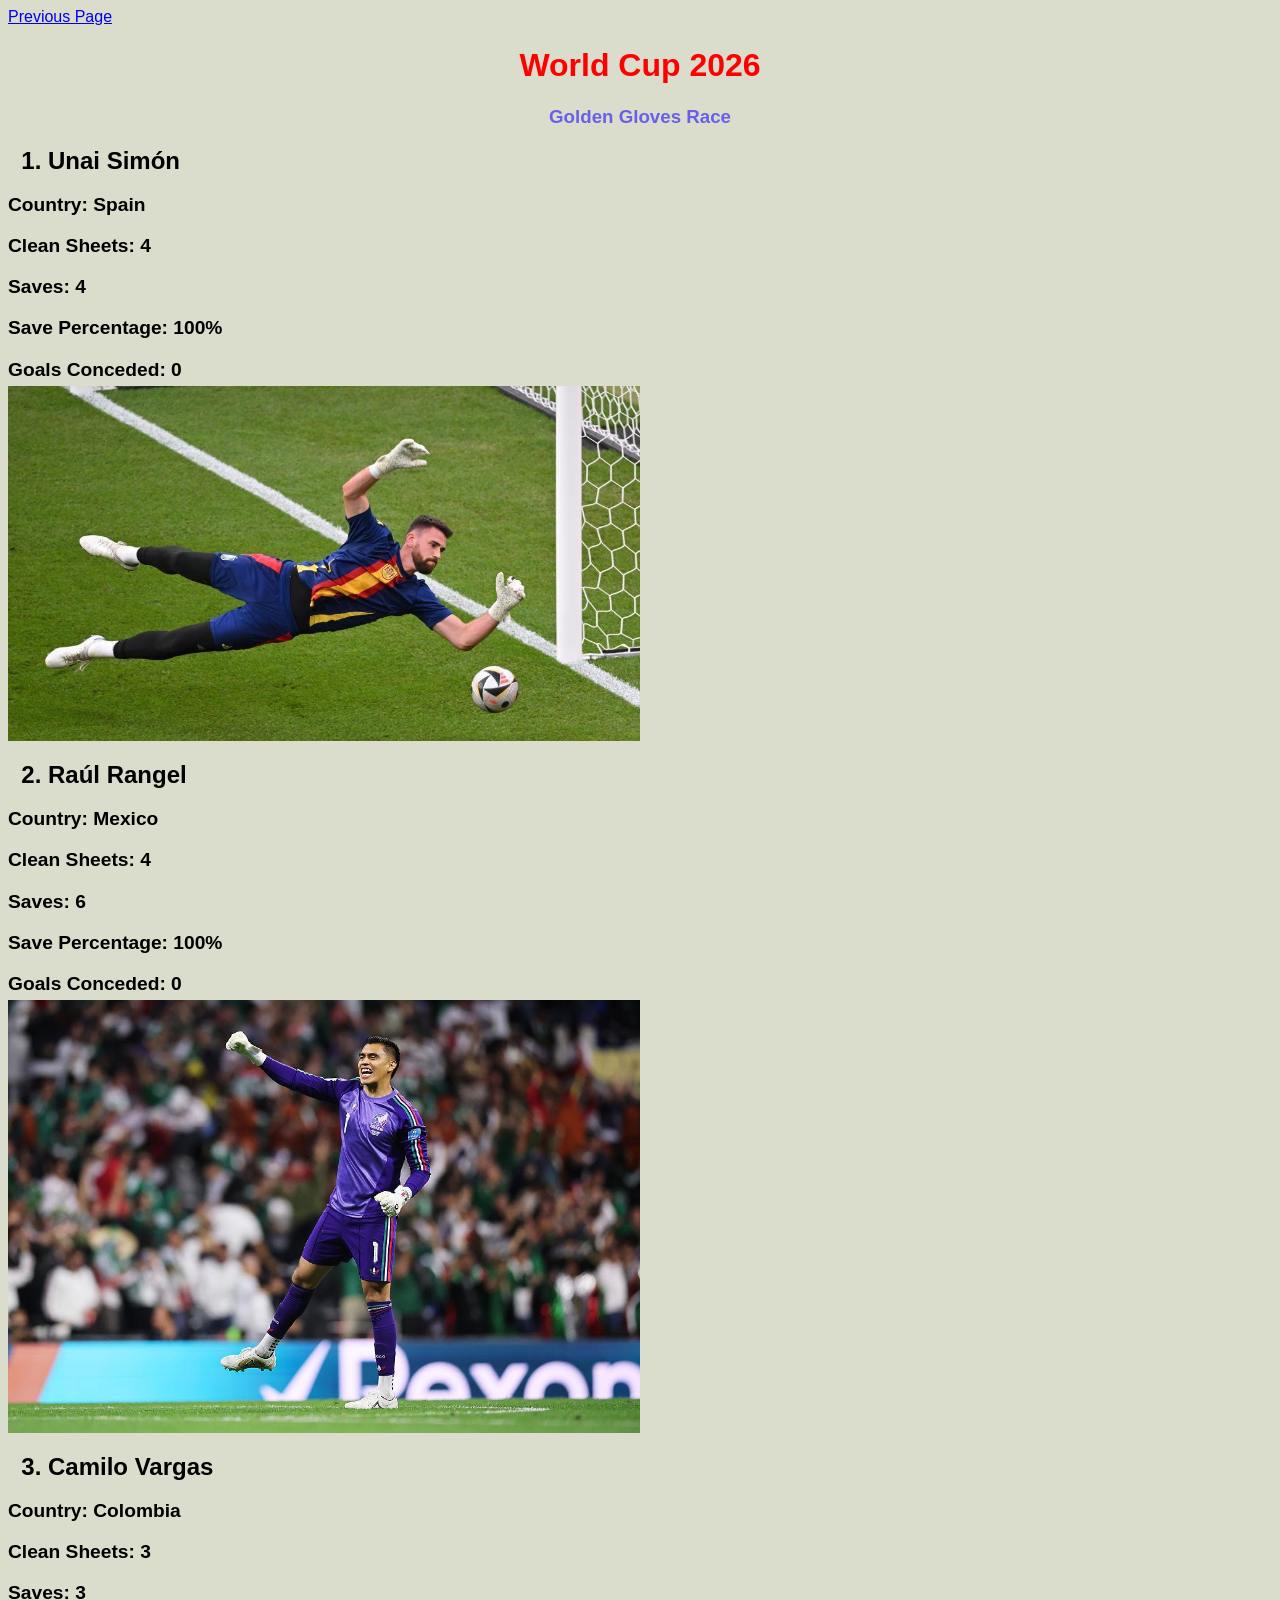
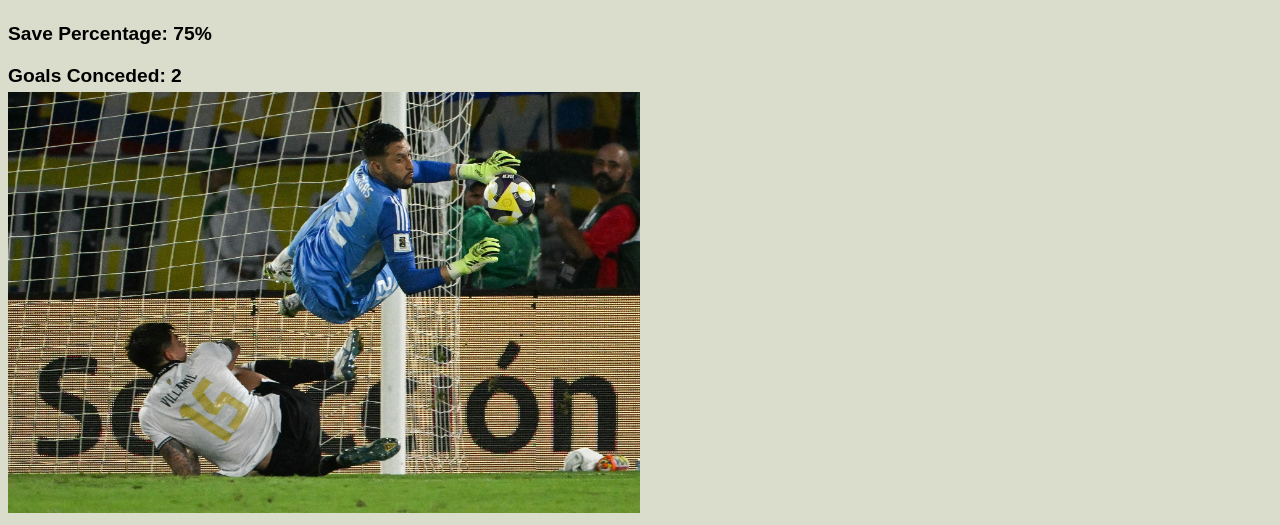
==== Day1.html @ 339bf18f "Developed a simple website of HTML and CSS which is done for a practice task" ====
<!DOCTYPE html>
<html lang="en">

<head>
  <meta charset="UTF-8">
  <meta name="viewport" content="width=device-width, initial-scale=1.0">
  <title>HTML and CSS Practice</title>
  <link rel="icon" href="/Images/Favicon.png" type="image/x-icon">
  <style>
    h1 {
      text-align: center;
      color: #ff0000;
    }

    h3 {
      color: rgb(105, 95, 234);
      text-align: center;
    }

    body {
      background-color: #daddcc;
      font-family: Arial, sans-serif;
    }

    li {
      font-size: 1.5em;
      margin-bottom: 10px;
      font-weight: bold;
    }

    p {
      font-size: 1.2em;
      margin-bottom: 5px;
      font-weight: bold;
    }
  </style>
</head>

<body>
  <nav> <a href="index.html">Previous Page</a></nav>

  <header>
    <h1>World Cup 2026</h1>
  </header>
  <main>
    <section>
      <h3> Golden Gloves Race</h3>
      <ol>
        <li>Unai Simón</li>
      </ol>
      <p> Country: Spain</p>
      <p>Clean Sheets: 4</p>
      <p>Saves: 4</p>
      <p>Save Percentage: 100%</p>
      <p>Goals Conceded: 0</p>
      <img src="/Images/Unai_Simon.jpg" alt="Unai Simón" width="50%">
    </section>
    <section>
      <ol start="2">
        <li>Raúl Rangel</li>
      </ol>
      <p> Country: Mexico</p>
      <p>Clean Sheets: 4</p>
      <p>Saves: 6</p>
      <p>Save Percentage: 100%</p>
      <p>Goals Conceded: 0</p>
      <img src="/Images/Rangel.jpg" alt="Raúl Rangel" width="50%">
    </section>
    <section>
      <ol start="3">
        <li>Camilo Vargas</li>
      </ol>
      <p> Country: Colombia</p>
      <p>Clean Sheets: 3</p>
      <p>Saves: 3</p>
      <p>Save Percentage: 75%</p>
      <p>Goals Conceded: 2</p>
      <img src="/Images/Camilo.jpg" alt="Camilo Vargas" width="50%">
    </section>

  </main>
</body>

</html>
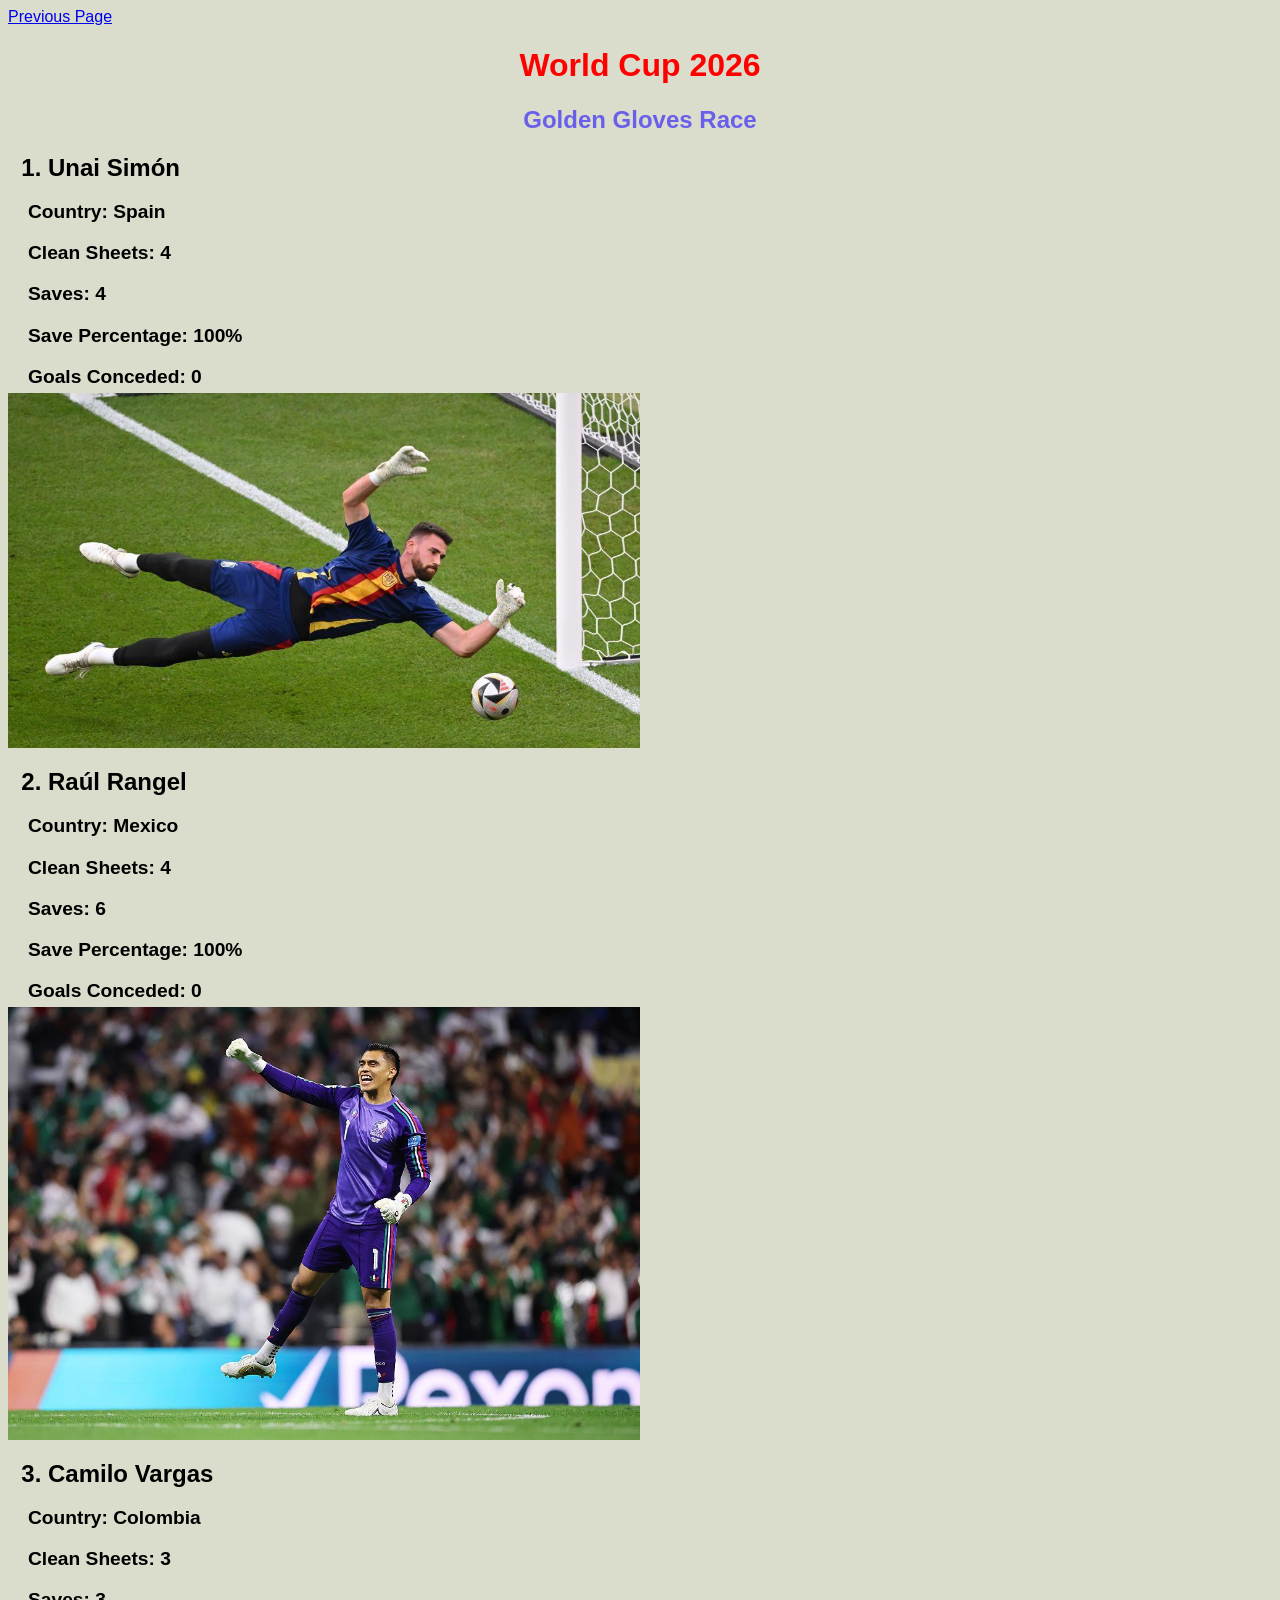
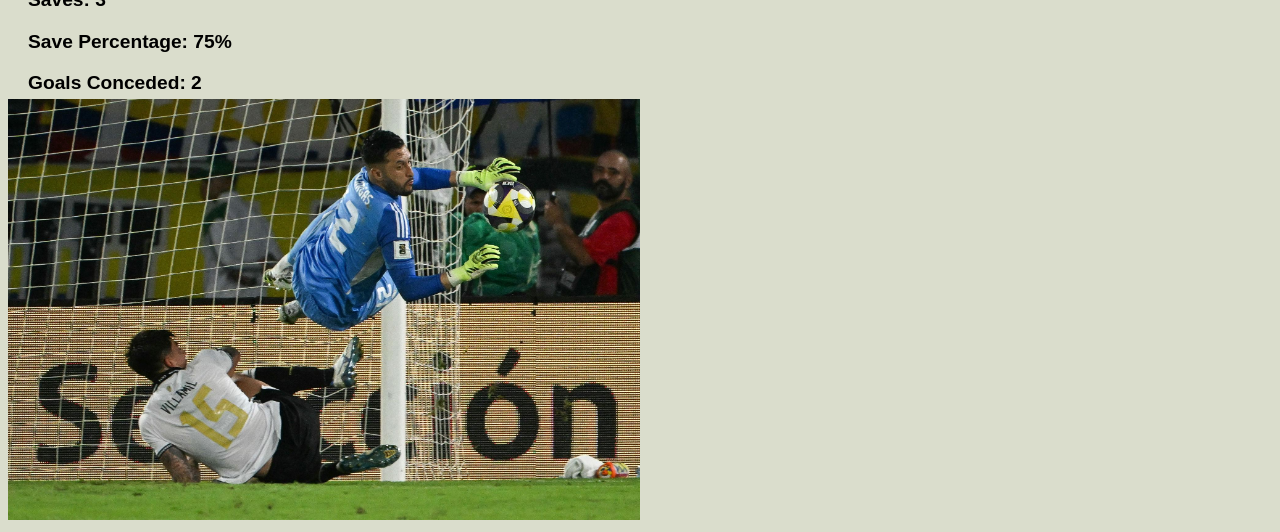
==== commit 00df587c: "Fixes some margin related issue" ====
--- a/Day1.html
+++ b/Day1.html
@@ -12,7 +12,7 @@
       color: #ff0000;
     }
 
-    h3 {
+    h2 {
       color: rgb(105, 95, 234);
       text-align: center;
     }
@@ -31,6 +31,7 @@
     p {
       font-size: 1.2em;
       margin-bottom: 5px;
+      margin-left: 20px;
       font-weight: bold;
     }
   </style>
@@ -41,10 +42,10 @@
 
   <header>
     <h1>World Cup 2026</h1>
+    <h2> Golden Gloves Race</h2>
   </header>
   <main>
     <section>
-      <h3> Golden Gloves Race</h3>
       <ol>
         <li>Unai Simón</li>
       </ol>
@@ -53,7 +54,7 @@
       <p>Saves: 4</p>
       <p>Save Percentage: 100%</p>
       <p>Goals Conceded: 0</p>
-      <img src="/Images/Unai_Simon.jpg" alt="Unai Simón" width="50%">
+      <img src="./Images/Unai_Simon.jpg" alt="Unai Simón" width="50%">
     </section>
     <section>
       <ol start="2">
@@ -64,7 +65,7 @@
       <p>Saves: 6</p>
       <p>Save Percentage: 100%</p>
       <p>Goals Conceded: 0</p>
-      <img src="/Images/Rangel.jpg" alt="Raúl Rangel" width="50%">
+      <img src="./Images/Rangel.jpg" alt="Raúl Rangel" width="50%">
     </section>
     <section>
       <ol start="3">
@@ -75,7 +76,7 @@
       <p>Saves: 3</p>
       <p>Save Percentage: 75%</p>
       <p>Goals Conceded: 2</p>
-      <img src="/Images/Camilo.jpg" alt="Camilo Vargas" width="50%">
+      <img src="./Images/Camilo.jpg" alt="Camilo Vargas" width="50%">
     </section>
 
   </main>
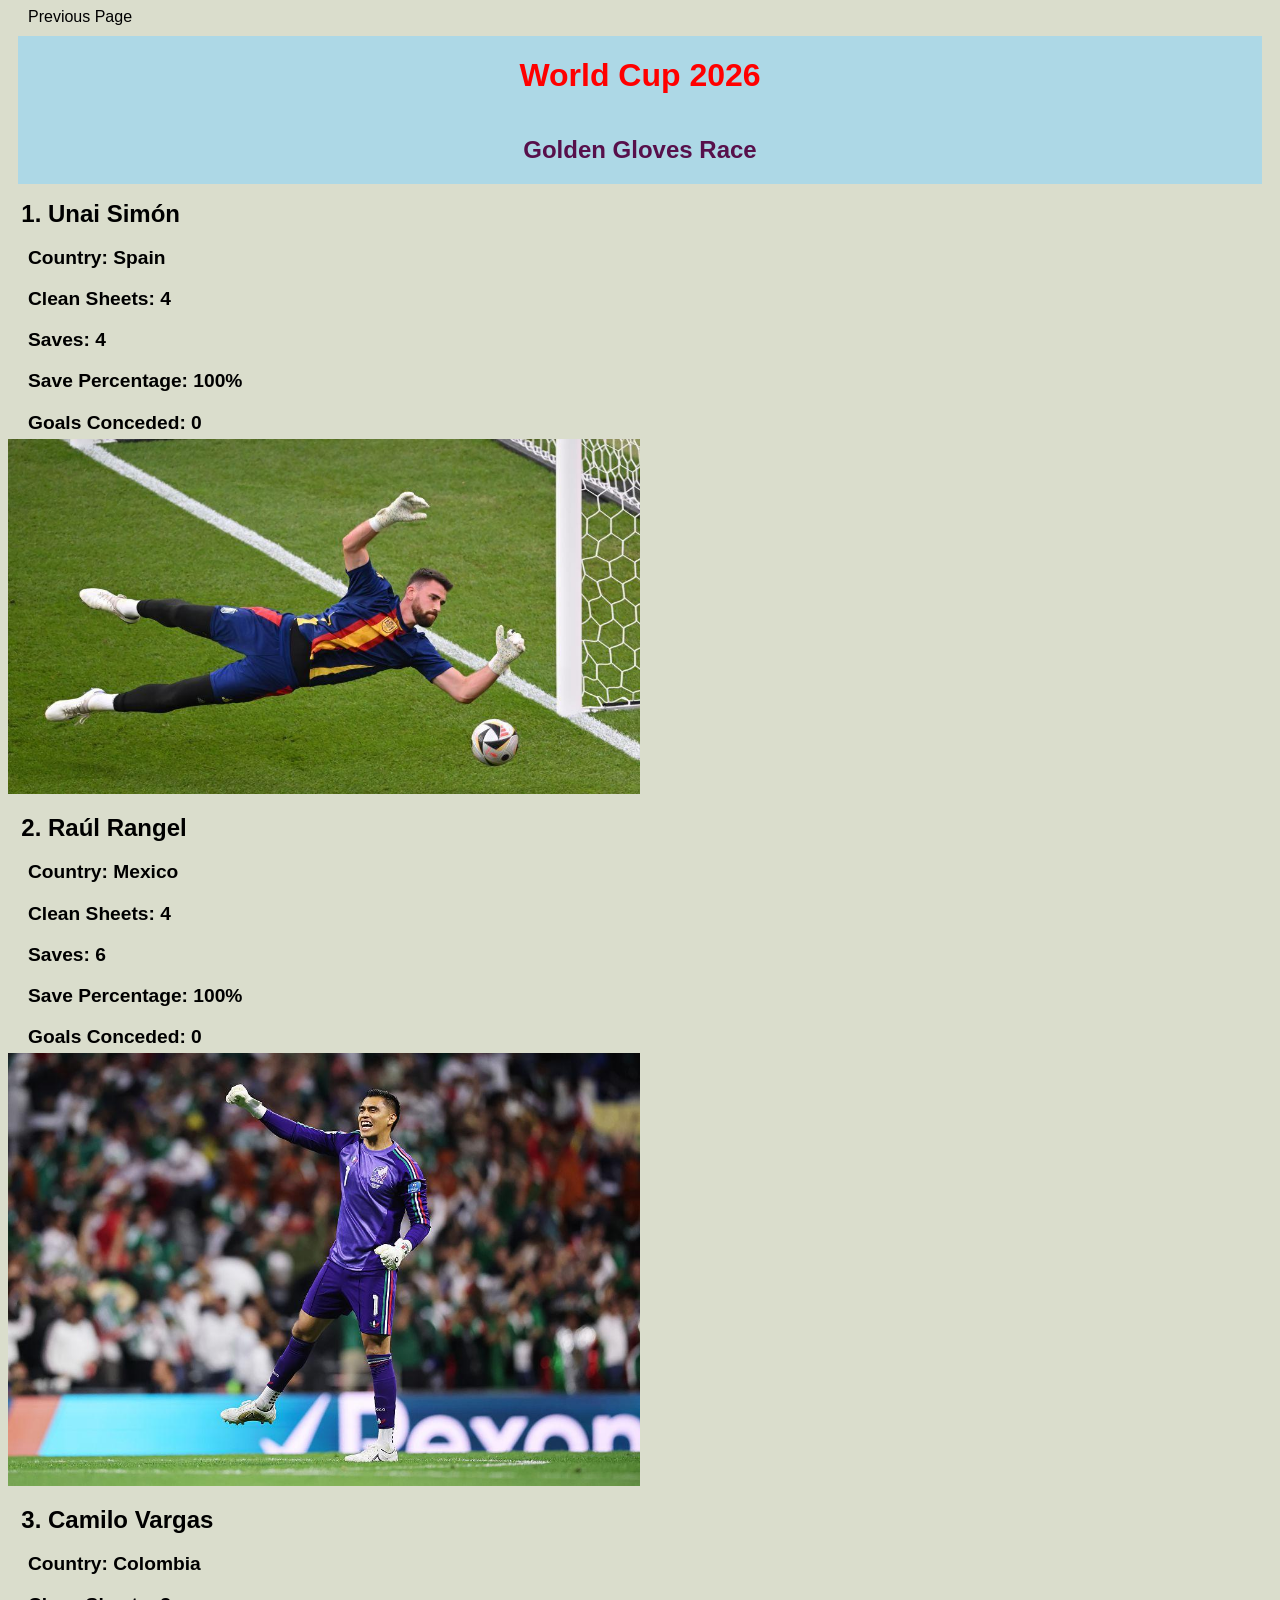
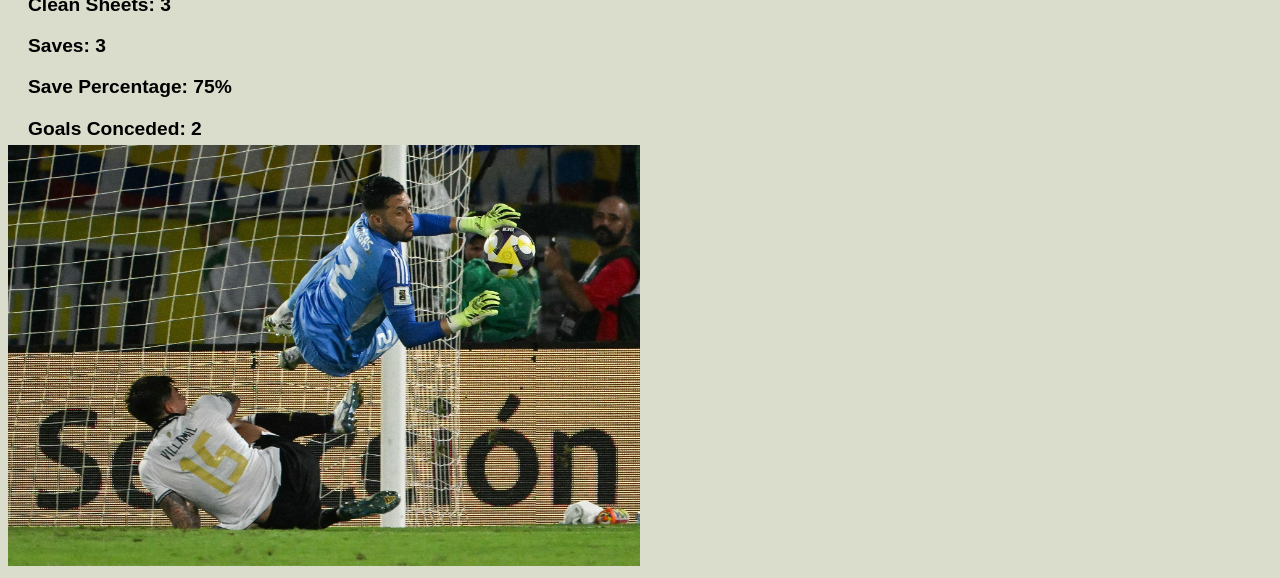
==== commit 01d7c9ee: "Practice CSS Flex and modified content with Flex. Also add video section in content with flex" ====
--- a/Day1.html
+++ b/Day1.html
@@ -6,15 +6,16 @@
   <meta name="viewport" content="width=device-width, initial-scale=1.0">
   <title>HTML and CSS Practice</title>
   <link rel="icon" href="/Images/Favicon.png" type="image/x-icon">
+  <link rel="stylesheet" href="./Styles/style.css">
   <style>
     h1 {
-      text-align: center;
+      /* text-align: center; */
       color: #ff0000;
     }
 
     h2 {
-      color: rgb(105, 95, 234);
-      text-align: center;
+      color: rgb(87, 16, 75);
+      /* text-align: center; */
     }
 
     body {
@@ -38,7 +39,7 @@
 </head>
 
 <body>
-  <nav> <a href="index.html">Previous Page</a></nav>
+  <nav class="nav bar"> <a href="index.html">Previous Page</a></nav>
 
   <header>
     <h1>World Cup 2026</h1>
--- a/Styles/style.css
+++ b/Styles/style.css
@@ -0,0 +1,39 @@
+.nav bar {
+    display: flex;
+}
+
+.nav a {
+    text-decoration: none;
+    color: black;
+    padding: 10px;
+    margin: 10px;
+}
+
+.nav a:hover {
+    color: rgb(131, 110, 234);
+    background-color: lightgray;
+    border-radius: 5px;
+}
+
+header {
+    display: flex;
+    flex-direction: column;
+    justify-content: center;
+    align-items: center;
+    flex-wrap: wrap;
+    background-color: lightblue;
+    margin: 10px;
+}
+
+div {
+    display: flex;
+    gap: 10px;
+    justify-content: space-between;
+    margin-right: 10px;
+}
+
+div img, div video {
+   flex: 1;
+   height: auto;
+   object-fit: cover;
+}
